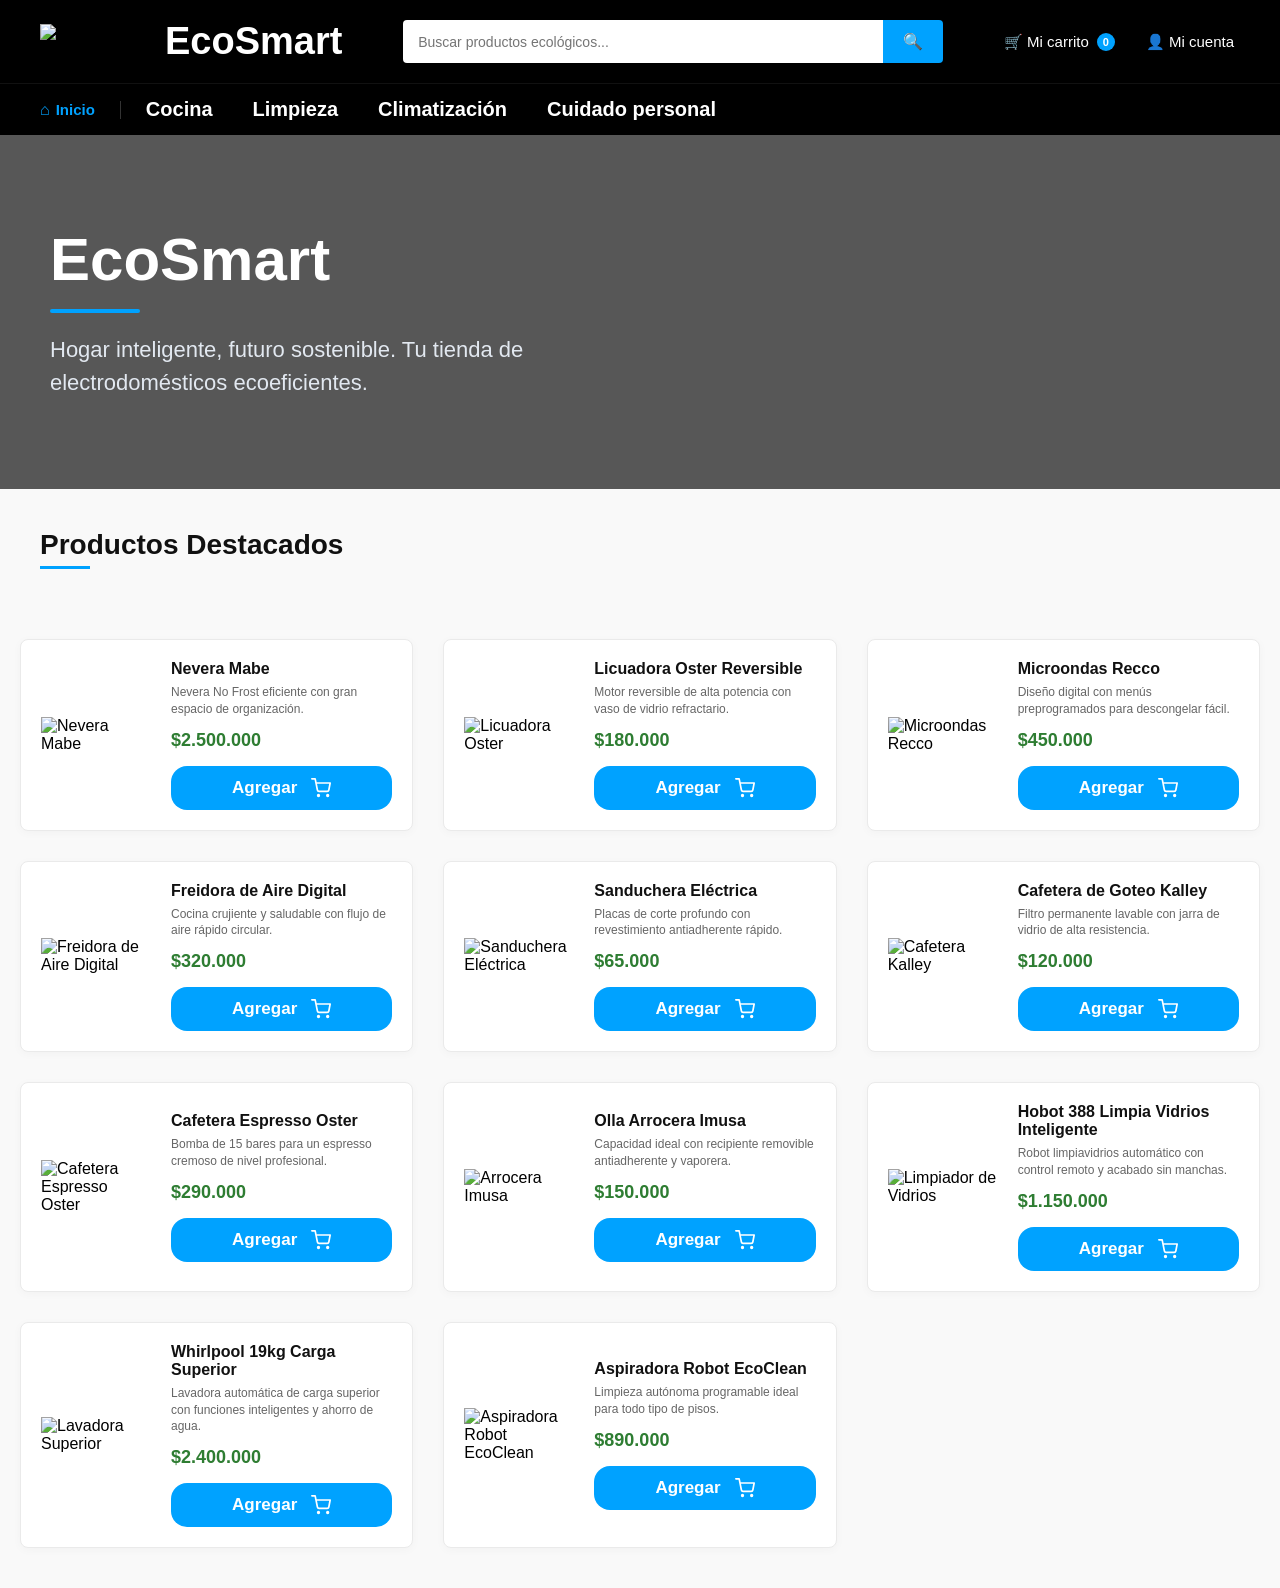
==== index.html @ 5cc1fd4c "Add files via upload" ====
<!DOCTYPE html>
<html lang="es">

<head>
    <meta charset="UTF-8">
    <meta name="viewport" content="width=device-width, initial-scale=1.0">
    <title>EcoSmart - Inicio</title>
    <link rel="stylesheet" href="../css/style.css">
</head>

<body style="background-color: #f9f9f9; margin: 0; font-family: sans-serif;">

<header style="background-color: #000000; padding: 20px 40px; display: flex; justify-content: space-between; align-items: center;">
    <div class="logo" style="display: flex; align-items: center; gap: 15px;">
        <img src="../img/logo.png" alt="Logo EcoSmart" style="width: 110px; height: auto;">
        <div class="texto-logo">
            <h1 style="font-size: 38px; color: #ffffff; margin: 0; font-weight: bold;">EcoSmart</h1>
        </div>
    </div>

    <div class="buscador" style="position: relative; display: flex; width: 45%;">
        <input type="text" id="input-busqueda-principal" placeholder="Buscar productos ecológicos..." style="width: 100%; padding: 12px 15px; border: none; background-color: #ffffff; color: #333; border-radius: 4px 0 0 4px; outline: none; font-size: 14px;">
        <button type="button" style="padding: 12px 20px; background-color: #00a2ff; border: none; color: white; cursor: pointer; border-radius: 0 4px 4px 0; font-size: 16px;">🔍</button>
    </div>

    <div class="acciones-header" style="display: flex; align-items: center; gap: 25px;">
        <a href="carrito.html" style="color: #ffffff; text-decoration: none; font-size: 15px; font-weight: 500; display: flex; align-items: center; gap: 8px; position: relative;">
            🛒 Mi carrito
            <span id="contador-carrito-circulo" style="background-color: #00a2ff; color: white; font-size: 11px; font-weight: bold; width: 18px; height: 18px; border-radius: 50%; display: flex; align-items: center; justify-content: center;">0</span>
        </a>
        
        <div class="menu-cuenta" style="position: relative; display: inline-block;">
            <button type="button" class="btn-cuenta" style="background: none; border: none; color: white; font-size: 15px; font-weight: 500; cursor: pointer; display: flex; align-items: center; gap: 5px;">👤 Mi cuenta</button>
            <div class="dropdown-cuenta" id="mi-cuenta-dropdown">
                <a href="login.html" class="enlace-login">Iniciar sesión</a>
                <a href="registro.html" class="enlace-registro">Crear cuenta</a>
                <a href="perfil.html" class="enlace-perfil" style="display: none;">Ver perfil</a>
                <a href="#" class="enlace-logout" style="display: none;">Cerrar sesión</a>
            </div>
        </div>
    </div>
</header>

<nav class="menu" style="background-color: #000000; padding: 14px 40px; display: flex; align-items: center; border-top: 1px solid #111111;">
    <div class="nav-izquierda" style="display: flex; align-items: center; border-right: 1px solid #333333; padding-right: 25px;">
        <a href="index.html" style="color: #00a2ff; text-decoration: none; font-size: 15px; font-weight: bold; display: flex; align-items: center; gap: 6px;">
            <span style="font-size: 16px;">⌂</span> Inicio
        </a>
    </div>
    <div class="nav-centro" style="display: flex; align-items: center; gap: 40px; padding-left: 25px;">
        <a href="cocina.html" class="enlace-menu" style="color: #ffffff; text-decoration: none; font-size: 20px; font-weight: bold;">Cocina</a>
        <a href="limpieza.html" class="enlace-menu" style="color: #ffffff; text-decoration: none; font-size: 20px; font-weight: bold;">Limpieza</a>
        <a href="climatizacion.html" class="enlace-menu" style="color: #ffffff; text-decoration: none; font-size: 20px; font-weight: bold;">Climatización</a>
        <a href="cuidado_personal.html" class="enlace-menu" style="color: #ffffff; text-decoration: none; font-size: 20px; font-weight: bold;">Cuidado personal</a>
    </div>
</nav>

<div id="modal-logout" class="fondo-modal-logout">
    <div class="contenido-modal-logout">
        <div id="pantalla-pregunta">
            <div style="font-size: 40px; margin-bottom: 15px;">👋</div>
            <h3 style="margin: 0 0 10px 0; font-size: 20px; color: #111;">¿Seguro que quieres cerrar sesión?</h3>
            <p style="margin: 0 0 25px 0; color: #666; font-size: 14px;">Tendrás que volver a ingresar tus datos la próxima vez.</p>
            <div style="display: flex; justify-content: center; gap: 15px;">
                <button type="button" id="btn-confirmar-logout-si" class="btn-modal-si">Sí, salir</button>
                <button type="button" id="btn-confirmar-logout-no" class="btn-modal-no">Cancelar</button>
            </div>
        </div>
        <div id="pantalla-procesando" style="display: none;">
            <div class="spinner-carga"></div>
            <h3 style="margin: 15px 0 0 0; font-size: 18px; color: #111;">Cerrando sesión...</h3>
            <p style="margin: 5px 0 0 0; color: #888; font-size: 13px;">Guardando tus preferencias</p>
        </div>
    </div>
</div>

<style>
    .enlace-menu:hover { color: #00a2ff !important; }
    
    /* Estilos del menú desplegable */
    .dropdown-cuenta {
        display: none;
        position: absolute;
        right: 0;
        top: 100%;
        background-color: #ffffff;
        min-width: 160px;
        box-shadow: 0px 8px 16px 0px rgba(0,0,0,0.2);
        border-radius: 4px;
        padding: 10px 0;
        z-index: 1000;
        margin-top: 10px;
    }

    .dropdown-cuenta a {
        color: #333333;
        padding: 10px 16px;
        text-decoration: none;
        display: block;
        font-size: 14px;
        text-align: left;
    }

    .dropdown-cuenta a:hover {
        background-color: #f1f1f1;
        color: #00a2ff;
    }

    .dropdown-cuenta.mostrar {
        display: block !important;
    }

    /* MODAL LOGOUT */
    .fondo-modal-logout {
        display: none;
        position: fixed;
        top: 0;
        left: 0;
        width: 100%;
        height: 100%;
        background-color: rgba(0, 0, 0, 0.5);
        z-index: 99999;
        justify-content: center;
        align-items: center;
        backdrop-filter: blur(3px);
    }

    .contenido-modal-logout {
        background-color: #ffffff;
        padding: 30px;
        border-radius: 12px;
        width: 90%;
        max-width: 365px;
        text-align: center;
        box-shadow: 0 10px 30px rgba(0,0,0,0.25);
        animation: entradaSuaveModal 0.3s ease-out;
    }

    @keyframes entradaSuaveModal {
        from { transform: scale(0.85); opacity: 0; }
        to { transform: scale(1); opacity: 1; }
    }

    .btn-modal-si {
        background-color: #ff4d4d;
        color: white;
        border: none;
        padding: 10px 20px;
        font-weight: bold;
        border-radius: 6px;
        cursor: pointer;
        font-size: 14px;
        transition: background 0.2s;
    }
    .btn-modal-si:hover { background-color: #e03333; }

    .btn-modal-no {
        background-color: #eeeeee;
        color: #333333;
        border: none;
        padding: 10px 20px;
        font-weight: bold;
        border-radius: 6px;
        cursor: pointer;
        font-size: 14px;
        transition: background 0.2s;
    }
    .btn-modal-no:hover { background-color: #dddddd; }

    .spinner-carga {
        border: 4px solid #f3f3f3;
        border-top: 4px solid #ff4d4d;
        border-radius: 50%;
        width: 35px;
        height: 35px;
        animation: girarSpinner 0.8s linear infinite;
        margin: 0 auto;
    }
    @keyframes girarSpinner {
        0% { transform: rotate(0deg); }
        100% { transform: rotate(360deg); }
    }
    
    .contenedor-productos-horizontal {
        display: grid;
        grid-template-columns: repeat(auto-fill, minmax(360px, 1fr));
        gap: 30px;
        padding: 40px 20px;
        justify-content: center;
    }
    
    .card-horizontal {
        display: flex;
        flex-direction: row; 
        background-color: #ffffff;
        border-radius: 8px;
        padding: 20px;
        align-items: center;
        box-sizing: border-box;
        border: 1px solid #eaeaea;
        box-shadow: 0 2px 10px rgba(0, 0, 0, 0.03);
        transition: opacity 0.2s ease, transform 0.2s ease;
    }
    
    .card-img-container {
        width: 110px;
        min-width: 110px;
        display: flex;
        justify-content: center;
        align-items: center;
    }
    
    .card-horizontal img {
        max-width: 100%;
        max-height: 130px;
        object-fit: contain;
    }
    
    .card-info {
        padding-left: 20px;
        text-align: left;
        display: flex;
        flex-direction: column;
        flex-grow: 1;
    }
    
    .card-info h3 {
        font-size: 16px;
        color: #111111;
        margin: 0 0 6px 0;
        font-weight: bold;
    }
    
    .card-info .descripcion {
        font-size: 12px;
        color: #666666;
        margin: 0 0 12px 0;
        line-height: 1.4;
    }
    
    .card-info .precio {
        font-size: 18px;
        color: #2e7d32; 
        font-weight: bold;
        margin: 0 0 15px 0;
    }

    .botones-card-horizontal {
        display: flex;
        flex-direction: column; 
        gap: 8px;
        width: 100%;
    }
    
    /* RECREACIÓN ESTILO ÉXITO PERO CON COLOR AZUL ECOSMART */
    .btn-agregar {
        background-color: #00a2ff; 
        color: #ffffff;
        border: none;
        padding: 12px 24px;
        border-radius: 16px; 
        cursor: pointer;
        font-family: 'Segoe UI', Tahoma, Geneva, Verdana, sans-serif;
        font-weight: bold;
        font-size: 17px;
        width: 100%;
        display: flex;
        align-items: center;
        justify-content: center;
        gap: 14px;
        transition: background-color 0.2s ease, transform 0.1s ease;
    }

    .btn-agregar:hover { 
        background-color: #008be0; 
    }
    
    .btn-agregar:active {
        transform: scale(0.98);
    }

    /* Notificación flotante de carrito */
    .notificacion-toast {
        position: fixed;
        bottom: 30px;
        right: 30px;
        background-color: #ffffff;
        color: #333333;
        padding: 15px 25px;
        border-radius: 8px;
        box-shadow: 0 5px 15px rgba(0, 0, 0, 0.15);
        border-left: 5px solid #00a2ff;
        display: flex;
        align-items: center;
        gap: 12px;
        z-index: 9999;
        font-weight: bold;
        font-size: 14px;
        transform: translateY(20px);
        opacity: 0;
        transition: transform 0.3s ease, opacity 0.3s ease;
        pointer-events: none;
    }

    .notificacion-toast.visible {
        transform: translateY(0);
        opacity: 1;
    }

    .icono-chulito {
        width: 20px;
        height: 20px;
        background-color: #00a2ff;
        color: white;
        border-radius: 50%;
        display: flex;
        align-items: center;
        justify-content: center;
        font-size: 11px;
    }
</style>

<section id="hero-banner" style="
background: linear-gradient(rgba(0,0,0,0.65), rgba(0,0,0,0.65)), url('../img/hero-fondo.png') center/cover no-repeat;
padding: 90px 50px;
position: relative;
overflow: hidden;
">
    <div style="max-width: 600px; color: white;">
        <h2 style="font-size: 60px; margin: 0 0 15px 0; font-weight: bold;">EcoSmart</h2>
        <div style="width: 90px; height: 4px; background-color: #00a2ff; margin-bottom: 20px; border-radius: 5px;"></div>
        <p style="font-size: 22px; line-height: 1.5; color: #e2e8f0; margin: 0;">
            Hogar inteligente, futuro sostenible. Tu tienda de electrodomésticos ecoeficientes.
        </p>
    </div>
</section>

<main>
    <div style="padding: 0 40px; margin-top: 40px;">
        <h2 id="titulo-seccion" style="font-size: 28px; color: #111111; font-weight: bold; margin-bottom: 5px;">Productos Destacados</h2>
        <div style="width: 50px; height: 3px; background-color: #00a2ff; margin-bottom: 30px;"></div>
    </div>

    <div id="no-resultados-msg" style="display: none; text-align: center; padding: 40px 0;">
        <p style="font-size: 18px; color: #666;">No se encontraron productos que coincidan con tu búsqueda.</p>
    </div>

    <div class="contenedor-productos-horizontal">
        
        <div class="card-horizontal">
            <div class="card-img-container"><img src="../img/nevera.jpg" alt="Nevera Mabe"></div>
            <div class="card-info">
                <h3>Nevera Mabe</h3>
                <p class="descripcion">Nevera No Frost eficiente con gran espacio de organización.</p>
                <p class="precio">$2.500.000</p>
                <div class="botones-card-horizontal">
                    <button type="button" class="btn-agregar">
                        <span>Agregar</span>
                        <svg width="20" height="20" viewBox="0 0 24 24" fill="none" stroke="currentColor" stroke-width="2" stroke-linecap="round" stroke-linejoin="round"><circle cx="9" cy="21" r="1"></circle><circle cx="20" cy="21" r="1"></circle><path d="M1 1h4l2.68 13.39a2 2 0 0 0 2 1.61h9.72a2 2 0 0 0 2-1.61L23 6H6"></path></svg>
                    </button>
                </div>
            </div>
        </div>

        <div class="card-horizontal">
            <div class="card-img-container"><img src="../img/licuadora.jpg" alt="Licuadora Oster"></div>
            <div class="card-info">
                <h3>Licuadora Oster Reversible</h3>
                <p class="descripcion">Motor reversible de alta potencia con vaso de vidrio refractario.</p>
                <p class="precio">$180.000</p>
                <div class="botones-card-horizontal">
                    <button type="button" class="btn-agregar">
                        <span>Agregar</span>
                        <svg width="20" height="20" viewBox="0 0 24 24" fill="none" stroke="currentColor" stroke-width="2" stroke-linecap="round" stroke-linejoin="round"><circle cx="9" cy="21" r="1"></circle><circle cx="20" cy="21" r="1"></circle><path d="M1 1h4l2.68 13.39a2 2 0 0 0 2 1.61h9.72a2 2 0 0 0 2-1.61L23 6H6"></path></svg>
                    </button>
                </div>
            </div>
        </div>

        <div class="card-horizontal">
            <div class="card-img-container"><img src="../img/microondas.jpg" alt="Microondas Recco"></div>
            <div class="card-info">
                <h3>Microondas Recco</h3>
                <p class="descripcion">Diseño digital con menús preprogramados para descongelar fácil.</p>
                <p class="precio">$450.000</p>
                <div class="botones-card-horizontal">
                    <button type="button" class="btn-agregar">
                        <span>Agregar</span>
                        <svg width="20" height="20" viewBox="0 0 24 24" fill="none" stroke="currentColor" stroke-width="2" stroke-linecap="round" stroke-linejoin="round"><circle cx="9" cy="21" r="1"></circle><circle cx="20" cy="21" r="1"></circle><path d="M1 1h4l2.68 13.39a2 2 0 0 0 2 1.61h9.72a2 2 0 0 0 2-1.61L23 6H6"></path></svg>
                    </button>
                </div>
            </div>
        </div>

        <div class="card-horizontal">
            <div class="card-img-container"><img src="../img/freidora.jpg" alt="Freidora de Aire Digital"></div>
            <div class="card-info">
                <h3>Freidora de Aire Digital</h3>
                <p class="descripcion">Cocina crujiente y saludable con flujo de aire rápido circular.</p>
                <p class="precio">$320.000</p>
                <div class="botones-card-horizontal">
                    <button type="button" class="btn-agregar">
                        <span>Agregar</span>
                        <svg width="20" height="20" viewBox="0 0 24 24" fill="none" stroke="currentColor" stroke-width="2" stroke-linecap="round" stroke-linejoin="round"><circle cx="9" cy="21" r="1"></circle><circle cx="20" cy="21" r="1"></circle><path d="M1 1h4l2.68 13.39a2 2 0 0 0 2 1.61h9.72a2 2 0 0 0 2-1.61L23 6H6"></path></svg>
                    </button>
                </div>
            </div>
        </div>

        <div class="card-horizontal">
            <div class="card-img-container"><img src="../img/sanduchera.jpg" alt="Sanduchera Eléctrica"></div>
            <div class="card-info">
                <h3>Sanduchera Eléctrica</h3>
                <p class="descripcion">Placas de corte profundo con revestimiento antiadherente rápido.</p>
                <p class="precio">$65.000</p>
                <div class="botones-card-horizontal">
                    <button type="button" class="btn-agregar">
                        <span>Agregar</span>
                        <svg width="20" height="20" viewBox="0 0 24 24" fill="none" stroke="currentColor" stroke-width="2" stroke-linecap="round" stroke-linejoin="round"><circle cx="9" cy="21" r="1"></circle><circle cx="20" cy="21" r="1"></circle><path d="M1 1h4l2.68 13.39a2 2 0 0 0 2 1.61h9.72a2 2 0 0 0 2-1.61L23 6H6"></path></svg>
                    </button>
                </div>
            </div>
        </div>

        <div class="card-horizontal">
            <div class="card-img-container"><img src="../img/cafetera.jpg" alt="Cafetera Kalley"></div>
            <div class="card-info">
                <h3>Cafetera de Goteo Kalley</h3>
                <p class="descripcion">Filtro permanente lavable con jarra de vidrio de alta resistencia.</p>
                <p class="precio">$120.000</p>
                <div class="botones-card-horizontal">
                    <button type="button" class="btn-agregar">
                        <span>Agregar</span>
                        <svg width="20" height="20" viewBox="0 0 24 24" fill="none" stroke="currentColor" stroke-width="2" stroke-linecap="round" stroke-linejoin="round"><circle cx="9" cy="21" r="1"></circle><circle cx="20" cy="21" r="1"></circle><path d="M1 1h4l2.68 13.39a2 2 0 0 0 2 1.61h9.72a2 2 0 0 0 2-1.61L23 6H6"></path></svg>
                    </button>
                </div>
            </div>
        </div>

        <div class="card-horizontal">
            <div class="card-img-container"><img src="../img/espresso.jpg" alt="Cafetera Espresso Oster"></div>
            <div class="card-info">
                <h3>Cafetera Espresso Oster</h3>
                <p class="descripcion">Bomba de 15 bares para un espresso cremoso de nivel profesional.</p>
                <p class="precio">$290.000</p>
                <div class="botones-card-horizontal">
                    <button type="button" class="btn-agregar">
                        <span>Agregar</span>
                        <svg width="20" height="20" viewBox="0 0 24 24" fill="none" stroke="currentColor" stroke-width="2" stroke-linecap="round" stroke-linejoin="round"><circle cx="9" cy="21" r="1"></circle><circle cx="20" cy="21" r="1"></circle><path d="M1 1h4l2.68 13.39a2 2 0 0 0 2 1.61h9.72a2 2 0 0 0 2-1.61L23 6H6"></path></svg>
                    </button>
                </div>
            </div>
        </div>

        <div class="card-horizontal">
            <div class="card-img-container"><img src="../img/arrocera.jpg" alt="Arrocera Imusa"></div>
            <div class="card-info">
                <h3>Olla Arrocera Imusa</h3>
                <p class="descripcion">Capacidad ideal con recipiente removible antiadherente y vaporera.</p>
                <p class="precio">$150.000</p>
                <div class="botones-card-horizontal">
                    <button type="button" class="btn-agregar">
                        <span>Agregar</span>
                        <svg width="20" height="20" viewBox="0 0 24 24" fill="none" stroke="currentColor" stroke-width="2" stroke-linecap="round" stroke-linejoin="round"><circle cx="9" cy="21" r="1"></circle><circle cx="20" cy="21" r="1"></circle><path d="M1 1h4l2.68 13.39a2 2 0 0 0 2 1.61h9.72a2 2 0 0 0 2-1.61L23 6H6"></path></svg>
                    </button>
                </div>
            </div>
        </div>

        <div class="card-horizontal">
            <div class="card-img-container"><img src="../img/limpia_vidrios.jpg" alt="Limpiador de Vidrios"></div>
            <div class="card-info">
                <h3>Hobot 388 Limpia Vidrios Inteligente</h3>
                <p class="descripcion">Robot limpiavidrios automático con control remoto y acabado sin manchas.</p>
                <p class="precio">$1.150.000</p>
                <div class="botones-card-horizontal">
                    <button type="button" class="btn-agregar">
                        <span>Agregar</span>
                        <svg width="20" height="20" viewBox="0 0 24 24" fill="none" stroke="currentColor" stroke-width="2" stroke-linecap="round" stroke-linejoin="round"><circle cx="9" cy="21" r="1"></circle><circle cx="20" cy="21" r="1"></circle><path d="M1 1h4l2.68 13.39a2 2 0 0 0 2 1.61h9.72a2 2 0 0 0 2-1.61L23 6H6"></path></svg>
                    </button>
                </div>
            </div>
        </div>

        <div class="card-horizontal">
            <div class="card-img-container"><img src="../img/lavadora_superior.jpg" alt="Lavadora Superior"></div>
            <div class="card-info">
                <h3>Whirlpool 19kg Carga Superior</h3>
                <p class="descripcion">Lavadora automática de carga superior con funciones inteligentes y ahorro de agua.</p>
                <p class="precio">$2.400.000</p>
                <div class="botones-card-horizontal">
                    <button type="button" class="btn-agregar">
                        <span>Agregar</span>
                        <svg width="20" height="20" viewBox="0 0 24 24" fill="none" stroke="currentColor" stroke-width="2" stroke-linecap="round" stroke-linejoin="round"><circle cx="9" cy="21" r="1"></circle><circle cx="20" cy="21" r="1"></circle><path d="M1 1h4l2.68 13.39a2 2 0 0 0 2 1.61h9.72a2 2 0 0 0 2-1.61L23 6H6"></path></svg>
                    </button>
                </div>
            </div>
        </div>
        
        <div class="card-horizontal">
            <div class="card-img-container"><img src="../img/robot_aspiradora.jpg" alt="Aspiradora Robot EcoClean"></div>
            <div class="card-info">
                <h3>Aspiradora Robot EcoClean</h3>
                <p class="descripcion">Limpieza autónoma programable ideal para todo tipo de pisos.</p>
                <p class="precio">$890.000</p>
                <div class="botones-card-horizontal">
                    <button type="button" class="btn-agregar">
                        <span>Agregar</span>
                        <svg width="20" height="20" viewBox="0 0 24 24" fill="none" stroke="currentColor" stroke-width="2" stroke-linecap="round" stroke-linejoin="round"><circle cx="9" cy="21" r="1"></circle><circle cx="20" cy="21" r="1"></circle><path d="M1 1h4l2.68 13.39a2 2 0 0 0 2 1.61h9.72a2 2 0 0 0 2-1.61L23 6H6"></path></svg>
                    </button>
                </div>
            </div>
        </div>

    </div>
</main>

<script>
    document.addEventListener('DOMContentLoaded', () => {
        const sesionActiva = JSON.parse(localStorage.getItem("sesion_activa_ecosmart"));
        const CLAVE_CARRITO = sesionActiva && sesionActiva.nombre 
            ? `ecosmart_carrito_${sesionActiva.nombre}` 
            : 'ecosmart_carrito_invitado';

        let carrito = JSON.parse(localStorage.getItem(CLAVE_CARRITO)) || [];
        const circuloContador = document.getElementById('contador-carrito-circulo');
        
        function actualizarCirculoHeader() {
            if (circuloContador) {
                const totalArticulos = carrito.reduce((acumulado, item) => acumulado + item.cantidad, 0);
                circuloContador.innerText = totalArticulos;
            }
        }
        
        actualizarCirculoHeader();

        const btnCuenta = document.querySelector(".btn-cuenta");
        const dropdownMenu = document.getElementById('mi-cuenta-dropdown');
        
        const laceLogin = document.querySelector(".enlace-login");
        const laceRegistro = document.querySelector(".enlace-registro");
        const lacePerfil = document.querySelector(".enlace-perfil");
        const laceLogout = document.querySelector(".enlace-logout");

        const modalLogout = document.getElementById("modal-logout");
        const btnLogoutSi = document.getElementById("btn-confirmar-logout-si");
        const btnLogoutNo = document.getElementById("btn-confirmar-logout-no");
        const pantallaPregunta = document.getElementById("pantalla-pregunta");
        const pantallaProcesando = document.getElementById("pantalla-procesando");

        if (sesionActiva && sesionActiva.nombre) {
            if (btnCuenta) btnCuenta.innerHTML = `👤 ${sesionActiva.nombre}`;
            if (laceLogin) laceLogin.style.display = "none";
            if (laceRegistro) laceRegistro.style.display = "none";
            if (lacePerfil) lacePerfil.style.display = "block";
            if (laceLogout) laceLogout.style.display = "block";
        } else {
            if (laceLogin) laceLogin.style.display = "block";
            if (laceRegistro) laceRegistro.style.display = "block";
            if (lacePerfil) lacePerfil.style.display = "none";
            if (laceLogout) laceLogout.style.display = "none";
        }

        if (btnCuenta && dropdownMenu) {
            btnCuenta.addEventListener("click", (e) => {
                e.stopPropagation();
                dropdownMenu.classList.toggle("mostrar");
            });

            document.addEventListener("click", () => {
                dropdownMenu.classList.remove("mostrar");
            });
        }

        if (laceLogout) {
            laceLogout.addEventListener("click", (e) => {
                e.preventDefault();
                dropdownMenu.classList.remove("mostrar");
                pantallaPregunta.style.display = "block";
                pantallaProcesando.style.display = "none";
                modalLogout.style.display = "flex"; 
            });
        }

        if (btnLogoutNo) {
            btnLogoutNo.addEventListener("click", () => {
                modalLogout.style.display = "none";
            });
        }

        if (btnLogoutSi) {
            btnLogoutSi.addEventListener("click", () => {
                pantallaPregunta.style.display = "none";
                pantallaProcesando.style.display = "block";
                localStorage.removeItem("sesion_activa_ecosmart");
                localStorage.removeItem('ecosmart_carrito_invitado');
                setTimeout(() => {
                    window.location.href = "index.html";
                }, 1500);
            });
        }

        const inputBusqueda = document.getElementById('input-busqueda-principal');
        const tarjetasProductos = document.querySelectorAll('.card-horizontal');
        const msgNoResultados = document.getElementById('no-resultados-msg');
        const heroBanner = document.getElementById('hero-banner');
        const tituloSeccion = document.getElementById('titulo-seccion');

        if (inputBusqueda) {
            inputBusqueda.addEventListener('input', (e) => {
                const textoUsuario = e.target.value.toLowerCase().trim();
                let productosVisibles = 0;

                tarjetasProductos.forEach(tarjeta => {
                    const nombreProducto = tarjeta.querySelector('.card-info h3').innerText.toLowerCase();
                    const descripcionProducto = tarjeta.querySelector('.card-info .descripcion').innerText.toLowerCase();

                    if (nombreProducto.includes(textoUsuario) || descripcionProducto.includes(textoUsuario)) {
                        tarjeta.style.display = 'flex';
                        productosVisibles++;
                    } else {
                        tarjeta.style.display = 'none';
                    }
                });

                if (textoUsuario.length > 0) {
                    if (heroBanner) heroBanner.style.display = 'none';
                    if (tituloSeccion) tituloSeccion.innerText = `Resultados de: "${e.target.value}"`;
                    if (msgNoResultados) msgNoResultados.style.display = productosVisibles === 0 ? 'block' : 'none';
                } else {
                    if (heroBanner) heroBanner.style.display = 'block';
                    if (tituloSeccion) tituloSeccion.innerText = "Productos Destacados";
                    if (msgNoResultados) msgNoResultados.style.display = 'none';
                }
            });
        }

        function mostrarNotificacion(nombreProducto) {
            let toast = document.getElementById('toast-notificacion');
            if (!toast) {
                toast = document.createElement('div');
                toast.id = 'toast-notificacion';
                toast.className = 'notificacion-toast';
                document.body.appendChild(toast);
            }

            toast.innerHTML = `
                <div class="icono-chulito">✓</div>
                <span>"${nombreProducto}" agregado al carrito</span>
            `;

            setTimeout(() => {
                toast.classList.add('visible');
            }, 100);

            setTimeout(() => {
                toast.classList.remove('visible');
            }, 2500);
        }

        function obtenerDatosProducto(tarjeta) {
            const nombre = tarjeta.querySelector('.card-info h3').innerText;
            const precioTexto = tarjeta.querySelector('.card-info .precio').innerText;
            const precio = parseFloat(precioTexto.replace(/[^0-9]/g, ''));
            const imagen = tarjeta.querySelector('.card-img-container img').getAttribute('src');
            return { nombre, precio, imagen };
        }

        function agregarAlCarrito(producto) {
            carrito = JSON.parse(localStorage.getItem(CLAVE_CARRITO)) || [];
            const existente = carrito.find(item => item.nombre === producto.nombre);
            
            if (existente) {
                existente.cantidad += 1;
            } else {
                carrito.push({ 
                    nombre: producto.nombre, 
                    precio: producto.precio, 
                    imagen: producto.imagen, 
                    cantidad: 1 
                });
            }
            
            localStorage.setItem(CLAVE_CARRITO, JSON.stringify(carrito));
            actualizarCirculoHeader();
        }

        document.body.addEventListener('click', (e) => {
            const boton = e.target.closest('.btn-agregar');
            if (boton) {
                const tarjeta = boton.closest('.card-horizontal');
                const producto = obtenerDatosProducto(tarjeta);
                agregarAlCarrito(producto);
                mostrarNotificacion(producto.nombre);
            }
        });
    });
</script>
</body>
</html>
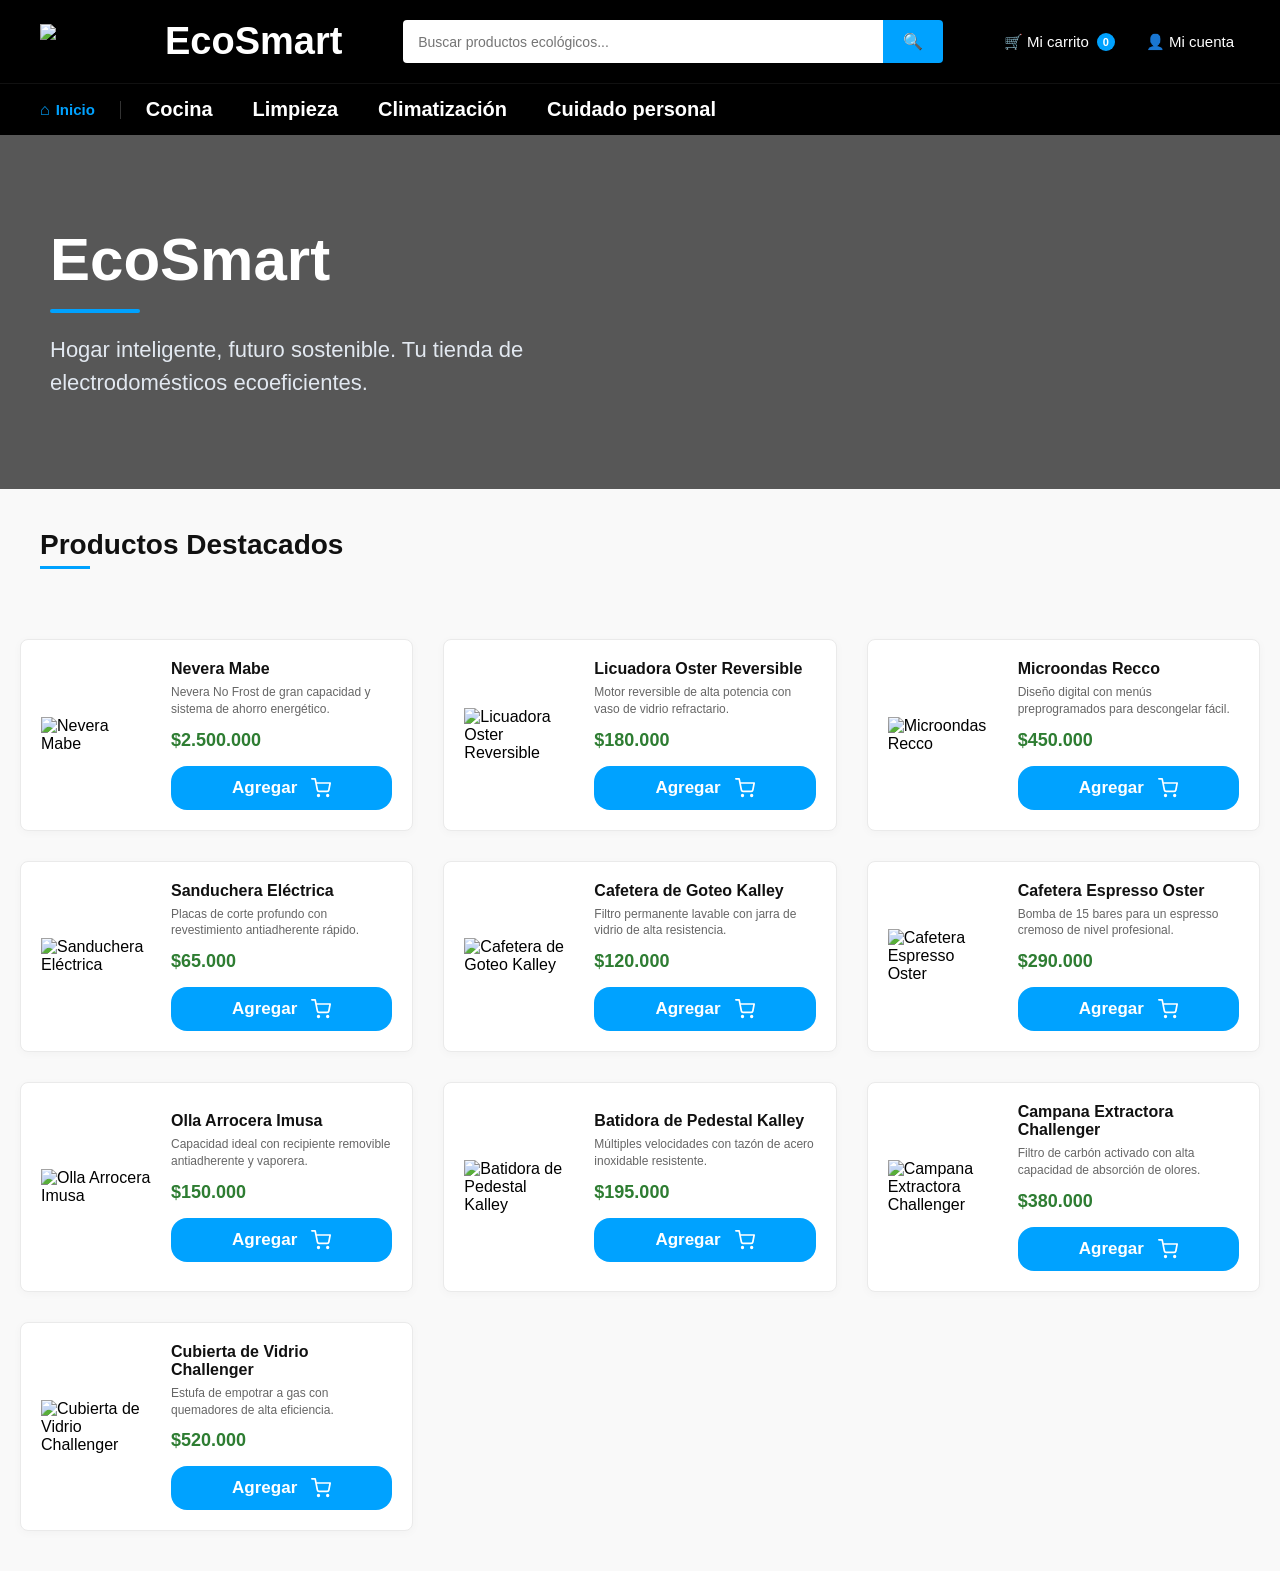
==== commit 7f8f759c: "Update index.html" ====
--- a/index.html
+++ b/index.html
@@ -20,7 +20,7 @@
 
     <div class="buscador" style="position: relative; display: flex; width: 45%;">
         <input type="text" id="input-busqueda-principal" placeholder="Buscar productos ecológicos..." style="width: 100%; padding: 12px 15px; border: none; background-color: #ffffff; color: #333; border-radius: 4px 0 0 4px; outline: none; font-size: 14px;">
-        <button type="button" style="padding: 12px 20px; background-color: #00a2ff; border: none; color: white; cursor: pointer; border-radius: 0 4px 4px 0; font-size: 16px;">🔍</button>
+        <button type="button" id="btn-busqueda-principal" style="padding: 12px 20px; background-color: #00a2ff; border: none; color: white; cursor: pointer; border-radius: 0 4px 4px 0; font-size: 16px;">🔍</button>
     </div>
 
     <div class="acciones-header" style="display: flex; align-items: center; gap: 25px;">
@@ -74,10 +74,14 @@
     </div>
 </div>
 
+<div id="notificacion-toast" class="notificacion-toast">
+    <div class="icono-chulito">✓</div>
+    <span id="texto-toast">Producto añadido al carrito</span>
+</div>
+
 <style>
     .enlace-menu:hover { color: #00a2ff !important; }
     
-    /* Estilos del menú desplegable */
     .dropdown-cuenta {
         display: none;
         position: absolute;
@@ -110,7 +114,6 @@
         display: block !important;
     }
 
-    /* MODAL LOGOUT */
     .fondo-modal-logout {
         display: none;
         position: fixed;
@@ -252,7 +255,6 @@
         width: 100%;
     }
     
-    /* RECREACIÓN ESTILO ÉXITO PERO CON COLOR AZUL ECOSMART */
     .btn-agregar {
         background-color: #00a2ff; 
         color: #ffffff;
@@ -279,7 +281,6 @@
         transform: scale(0.98);
     }
 
-    /* Notificación flotante de carrito */
     .notificacion-toast {
         position: fixed;
         bottom: 30px;
@@ -337,7 +338,7 @@
 
 <main>
     <div style="padding: 0 40px; margin-top: 40px;">
-        <h2 id="titulo-seccion" style="font-size: 28px; color: #111111; font-weight: bold; margin-bottom: 5px;">Productos Destacados</h2>
+        <h2 id="titulo-seccion" style="font-size: 28px; color: #111111; font-weight: bold; margin-bottom: 5px;">Catálogo Completo</h2>
         <div style="width: 50px; height: 3px; background-color: #00a2ff; margin-bottom: 30px;"></div>
     </div>
 
@@ -345,178 +346,106 @@
         <p style="font-size: 18px; color: #666;">No se encontraron productos que coincidan con tu búsqueda.</p>
     </div>
 
-    <div class="contenedor-productos-horizontal">
-        
-        <div class="card-horizontal">
-            <div class="card-img-container"><img src="../img/nevera.jpg" alt="Nevera Mabe"></div>
-            <div class="card-info">
-                <h3>Nevera Mabe</h3>
-                <p class="descripcion">Nevera No Frost eficiente con gran espacio de organización.</p>
-                <p class="precio">$2.500.000</p>
-                <div class="botones-card-horizontal">
-                    <button type="button" class="btn-agregar">
-                        <span>Agregar</span>
-                        <svg width="20" height="20" viewBox="0 0 24 24" fill="none" stroke="currentColor" stroke-width="2" stroke-linecap="round" stroke-linejoin="round"><circle cx="9" cy="21" r="1"></circle><circle cx="20" cy="21" r="1"></circle><path d="M1 1h4l2.68 13.39a2 2 0 0 0 2 1.61h9.72a2 2 0 0 0 2-1.61L23 6H6"></path></svg>
-                    </button>
-                </div>
-            </div>
-        </div>
-
-        <div class="card-horizontal">
-            <div class="card-img-container"><img src="../img/licuadora.jpg" alt="Licuadora Oster"></div>
-            <div class="card-info">
-                <h3>Licuadora Oster Reversible</h3>
-                <p class="descripcion">Motor reversible de alta potencia con vaso de vidrio refractario.</p>
-                <p class="precio">$180.000</p>
-                <div class="botones-card-horizontal">
-                    <button type="button" class="btn-agregar">
-                        <span>Agregar</span>
-                        <svg width="20" height="20" viewBox="0 0 24 24" fill="none" stroke="currentColor" stroke-width="2" stroke-linecap="round" stroke-linejoin="round"><circle cx="9" cy="21" r="1"></circle><circle cx="20" cy="21" r="1"></circle><path d="M1 1h4l2.68 13.39a2 2 0 0 0 2 1.61h9.72a2 2 0 0 0 2-1.61L23 6H6"></path></svg>
-                    </button>
-                </div>
-            </div>
-        </div>
-
-        <div class="card-horizontal">
-            <div class="card-img-container"><img src="../img/microondas.jpg" alt="Microondas Recco"></div>
-            <div class="card-info">
-                <h3>Microondas Recco</h3>
-                <p class="descripcion">Diseño digital con menús preprogramados para descongelar fácil.</p>
-                <p class="precio">$450.000</p>
-                <div class="botones-card-horizontal">
-                    <button type="button" class="btn-agregar">
-                        <span>Agregar</span>
-                        <svg width="20" height="20" viewBox="0 0 24 24" fill="none" stroke="currentColor" stroke-width="2" stroke-linecap="round" stroke-linejoin="round"><circle cx="9" cy="21" r="1"></circle><circle cx="20" cy="21" r="1"></circle><path d="M1 1h4l2.68 13.39a2 2 0 0 0 2 1.61h9.72a2 2 0 0 0 2-1.61L23 6H6"></path></svg>
-                    </button>
-                </div>
-            </div>
-        </div>
-
-        <div class="card-horizontal">
-            <div class="card-img-container"><img src="../img/freidora.jpg" alt="Freidora de Aire Digital"></div>
-            <div class="card-info">
-                <h3>Freidora de Aire Digital</h3>
-                <p class="descripcion">Cocina crujiente y saludable con flujo de aire rápido circular.</p>
-                <p class="precio">$320.000</p>
-                <div class="botones-card-horizontal">
-                    <button type="button" class="btn-agregar">
-                        <span>Agregar</span>
-                        <svg width="20" height="20" viewBox="0 0 24 24" fill="none" stroke="currentColor" stroke-width="2" stroke-linecap="round" stroke-linejoin="round"><circle cx="9" cy="21" r="1"></circle><circle cx="20" cy="21" r="1"></circle><path d="M1 1h4l2.68 13.39a2 2 0 0 0 2 1.61h9.72a2 2 0 0 0 2-1.61L23 6H6"></path></svg>
-                    </button>
-                </div>
-            </div>
-        </div>
-
-        <div class="card-horizontal">
-            <div class="card-img-container"><img src="../img/sanduchera.jpg" alt="Sanduchera Eléctrica"></div>
-            <div class="card-info">
-                <h3>Sanduchera Eléctrica</h3>
-                <p class="descripcion">Placas de corte profundo con revestimiento antiadherente rápido.</p>
-                <p class="precio">$65.000</p>
-                <div class="botones-card-horizontal">
-                    <button type="button" class="btn-agregar">
-                        <span>Agregar</span>
-                        <svg width="20" height="20" viewBox="0 0 24 24" fill="none" stroke="currentColor" stroke-width="2" stroke-linecap="round" stroke-linejoin="round"><circle cx="9" cy="21" r="1"></circle><circle cx="20" cy="21" r="1"></circle><path d="M1 1h4l2.68 13.39a2 2 0 0 0 2 1.61h9.72a2 2 0 0 0 2-1.61L23 6H6"></path></svg>
-                    </button>
-                </div>
-            </div>
-        </div>
-
-        <div class="card-horizontal">
-            <div class="card-img-container"><img src="../img/cafetera.jpg" alt="Cafetera Kalley"></div>
-            <div class="card-info">
-                <h3>Cafetera de Goteo Kalley</h3>
-                <p class="descripcion">Filtro permanente lavable con jarra de vidrio de alta resistencia.</p>
-                <p class="precio">$120.000</p>
-                <div class="botones-card-horizontal">
-                    <button type="button" class="btn-agregar">
-                        <span>Agregar</span>
-                        <svg width="20" height="20" viewBox="0 0 24 24" fill="none" stroke="currentColor" stroke-width="2" stroke-linecap="round" stroke-linejoin="round"><circle cx="9" cy="21" r="1"></circle><circle cx="20" cy="21" r="1"></circle><path d="M1 1h4l2.68 13.39a2 2 0 0 0 2 1.61h9.72a2 2 0 0 0 2-1.61L23 6H6"></path></svg>
-                    </button>
-                </div>
-            </div>
-        </div>
-
-        <div class="card-horizontal">
-            <div class="card-img-container"><img src="../img/espresso.jpg" alt="Cafetera Espresso Oster"></div>
-            <div class="card-info">
-                <h3>Cafetera Espresso Oster</h3>
-                <p class="descripcion">Bomba de 15 bares para un espresso cremoso de nivel profesional.</p>
-                <p class="precio">$290.000</p>
-                <div class="botones-card-horizontal">
-                    <button type="button" class="btn-agregar">
-                        <span>Agregar</span>
-                        <svg width="20" height="20" viewBox="0 0 24 24" fill="none" stroke="currentColor" stroke-width="2" stroke-linecap="round" stroke-linejoin="round"><circle cx="9" cy="21" r="1"></circle><circle cx="20" cy="21" r="1"></circle><path d="M1 1h4l2.68 13.39a2 2 0 0 0 2 1.61h9.72a2 2 0 0 0 2-1.61L23 6H6"></path></svg>
-                    </button>
-                </div>
-            </div>
-        </div>
-
-        <div class="card-horizontal">
-            <div class="card-img-container"><img src="../img/arrocera.jpg" alt="Arrocera Imusa"></div>
-            <div class="card-info">
-                <h3>Olla Arrocera Imusa</h3>
-                <p class="descripcion">Capacidad ideal con recipiente removible antiadherente y vaporera.</p>
-                <p class="precio">$150.000</p>
-                <div class="botones-card-horizontal">
-                    <button type="button" class="btn-agregar">
-                        <span>Agregar</span>
-                        <svg width="20" height="20" viewBox="0 0 24 24" fill="none" stroke="currentColor" stroke-width="2" stroke-linecap="round" stroke-linejoin="round"><circle cx="9" cy="21" r="1"></circle><circle cx="20" cy="21" r="1"></circle><path d="M1 1h4l2.68 13.39a2 2 0 0 0 2 1.61h9.72a2 2 0 0 0 2-1.61L23 6H6"></path></svg>
-                    </button>
-                </div>
-            </div>
-        </div>
-
-        <div class="card-horizontal">
-            <div class="card-img-container"><img src="../img/limpia_vidrios.jpg" alt="Limpiador de Vidrios"></div>
-            <div class="card-info">
-                <h3>Hobot 388 Limpia Vidrios Inteligente</h3>
-                <p class="descripcion">Robot limpiavidrios automático con control remoto y acabado sin manchas.</p>
-                <p class="precio">$1.150.000</p>
-                <div class="botones-card-horizontal">
-                    <button type="button" class="btn-agregar">
-                        <span>Agregar</span>
-                        <svg width="20" height="20" viewBox="0 0 24 24" fill="none" stroke="currentColor" stroke-width="2" stroke-linecap="round" stroke-linejoin="round"><circle cx="9" cy="21" r="1"></circle><circle cx="20" cy="21" r="1"></circle><path d="M1 1h4l2.68 13.39a2 2 0 0 0 2 1.61h9.72a2 2 0 0 0 2-1.61L23 6H6"></path></svg>
-                    </button>
-                </div>
-            </div>
-        </div>
-
-        <div class="card-horizontal">
-            <div class="card-img-container"><img src="../img/lavadora_superior.jpg" alt="Lavadora Superior"></div>
-            <div class="card-info">
-                <h3>Whirlpool 19kg Carga Superior</h3>
-                <p class="descripcion">Lavadora automática de carga superior con funciones inteligentes y ahorro de agua.</p>
-                <p class="precio">$2.400.000</p>
-                <div class="botones-card-horizontal">
-                    <button type="button" class="btn-agregar">
-                        <span>Agregar</span>
-                        <svg width="20" height="20" viewBox="0 0 24 24" fill="none" stroke="currentColor" stroke-width="2" stroke-linecap="round" stroke-linejoin="round"><circle cx="9" cy="21" r="1"></circle><circle cx="20" cy="21" r="1"></circle><path d="M1 1h4l2.68 13.39a2 2 0 0 0 2 1.61h9.72a2 2 0 0 0 2-1.61L23 6H6"></path></svg>
-                    </button>
-                </div>
-            </div>
-        </div>
-        
-        <div class="card-horizontal">
-            <div class="card-img-container"><img src="../img/robot_aspiradora.jpg" alt="Aspiradora Robot EcoClean"></div>
-            <div class="card-info">
-                <h3>Aspiradora Robot EcoClean</h3>
-                <p class="descripcion">Limpieza autónoma programable ideal para todo tipo de pisos.</p>
-                <p class="precio">$890.000</p>
-                <div class="botones-card-horizontal">
-                    <button type="button" class="btn-agregar">
-                        <span>Agregar</span>
-                        <svg width="20" height="20" viewBox="0 0 24 24" fill="none" stroke="currentColor" stroke-width="2" stroke-linecap="round" stroke-linejoin="round"><circle cx="9" cy="21" r="1"></circle><circle cx="20" cy="21" r="1"></circle><path d="M1 1h4l2.68 13.39a2 2 0 0 0 2 1.61h9.72a2 2 0 0 0 2-1.61L23 6H6"></path></svg>
-                    </button>
-                </div>
-            </div>
-        </div>
-
-    </div>
+    <div id="contenedor-dinamico-productos" class="contenedor-productos-horizontal"></div>
 </main>
 
 <script>
     document.addEventListener('DOMContentLoaded', () => {
+        
+        // ====================================================================
+        // AQUÍ ESTÁN TUS 80 PRODUCTOS INTEGRADOS DIRECTAMENTE EN EL ARCHIVO
+        // ====================================================================
+        const BD_PRODUCTOS = [
+            // === COCINA ===
+            { nombre: "Nevera Mabe", descripcion: "Nevera No Frost de gran capacidad y sistema de ahorro energético.", precio: "$2.500.000", imagen: "../img/nevera.jpg" },
+            { nombre: "Licuadora Oster Reversible", descripcion: "Motor reversible de alta potencia con vaso de vidrio refractario.", precio: "$180.000", imagen: "../img/licuadora.jpg" },
+            { nombre: "Microondas Recco", descripcion: "Diseño digital con menús preprogramados para descongelar fácil.", precio: "$450.000", imagen: "../img/microondas.jpg" },
+            { nombre: "Sanduchera Eléctrica", descripcion: "Placas de corte profundo con revestimiento antiadherente rápido.", precio: "$65.000", imagen: "../img/sanduchera.jpg" },
+            { nombre: "Cafetera de Goteo Kalley", descripcion: "Filtro permanente lavable con jarra de vidrio de alta resistencia.", precio: "$120.000", imagen: "../img/cafetera.jpg" },
+            { nombre: "Cafetera Espresso Oster", descripcion: "Bomba de 15 bares para un espresso cremoso de nivel profesional.", precio: "$290.000", imagen: "../img/espresso.jpg" },
+            { nombre: "Olla Arrocera Imusa", descripcion: "Capacidad ideal con recipiente removible antiadherente y vaporera.", precio: "$150.000", imagen: "../img/arrocera.jpg" },
+            { nombre: "Batidora de Pedestal Kalley", descripcion: "Múltiples velocidades con tazón de acero inoxidable resistente.", precio: "$195.000", imagen: "../img/batidora.jpg" },
+            { nombre: "Campana Extractora Challenger", descripcion: "Filtro de carbón activado con alta capacidad de absorción de olores.", precio: "$380.000", imagen: "../img/campana.jpg" },
+            { nombre: "Cubierta de Vidrio Challenger", descripcion: "Estufa de empotrar a gas con quemadores de alta eficiencia.", precio: "$520.000", imagen: "../img/cubierta.jpg" },
+            { nombre: "Estufa de Piso Haceb", descripcion: "Estufa con horno integrado y encendido electrónico automático.", precio: "$1.100.000", imagen: "../img/estufapiso.jpg" },
+            { nombre: "Extractor de Jugos Oster", descripcion: "Filtro de acero para separar pulpa con boca de alimentación ancha.", precio: "$240.000", imagen: "../img/extractor.jpg" },
+            { nombre: "Freidora de Aire Digital", descripcion: "Cocina crujiente sin usar aceite mediante aire rápido circular.", precio: "$320.000", imagen: "../img/freidora.jpg" },
+            { nombre: "Hervidor Eléctrico Black+Decker", descripcion: "Apagado automático de seguridad con jarra inalámbrica práctica.", precio: "$115.000", imagen: "../img/hervidor.jpg" },
+            { nombre: "Horno Tostador Black+Decker", descripcion: "Horno compacto para gratinar y tostar con temporizador integrado.", precio: "$280.000", imagen: "../img/hornotostador.jpg" },
+            { nombre: "Lavavajillas Whirlpool", descripcion: "Múltiples ciclos de lavado inteligente a alta temperatura.", precio: "$1.950.000", imagen: "../img/lavavajillas.jpg" },
+            { nombre: "Olla a Presión Digital Oster", descripcion: "Múltiples funciones automáticas rápidas y seguras en un toque.", precio: "$430.000", imagen: "../img/ollapresion.jpg" },
+            { nombre: "Plancha de Asar Imusa", descripcion: "Superficie antiadherente plana ideal para carnes y asados familiares.", precio: "$165.000", imagen: "../img/Plancha de Asar.jpg" },
+            { nombre: "Procesador de Alimentos Ninja", descripcion: "Cuchillas de alta precisión para picar y hacer puré en segundos.", precio: "$340.000", imagen: "../img/procesador.jpg" },
+            { nombre: "Waflera Eléctrica Kalley", descripcion: "Placas circulares antiadherentes con luces indicadoras de estado.", precio: "$95.000", imagen: "../img/waflera.jpg" },
+
+            // === LIMPIEZA ===
+            { nombre: "Xiaomi Robot Vacuum E5", descripcion: "Tecnología avanzada para una limpieza profunda y eficiente.", precio: "$1.200.000", imagen: "../img/robot_aspiradora.jpg" },
+            { nombre: "LG WashTower WK22GS6", descripcion: "Torre de lavado inteligente con lavado y secado integrados.", precio: "$8.900.000", imagen: "../img/torre_lavado.jpg" },
+            { nombre: "Samsung Dryer DV22B6800EW", descripcion: "Secadora moderna con múltiples programas de secado rápido.", precio: "$3.200.000", imagen: "../img/secadora_ropa.jpg" },
+            { nombre: "Kemei MQX-688 Quita Pelusas", descripcion: "Quita pelusas portátil recargable ideal para mantener tu ropa.", precio: "$85.000", imagen: "../img/quita_pelusas.jpg" },
+            { nombre: "Black+Decker HGS200 Plancha", descripcion: "Plancha vertical de vapor con calentamiento rápido y eficiente.", precio: "$260.000", imagen: "../img/plancha_vertical.jpg" },
+            { nombre: "Oster GCSTBS5956 Plancha", descripcion: "Plancha a vapor con base antiadherente y control térmico.", precio: "$180.000", imagen: "../img/plancha_vapor.jpg" },
+            { nombre: "Bissell PowerFresh Slim Steam", descripcion: "Mopa de vapor diseñada para desinfectar pisos profundamente.", precio: "$620.000", imagen: "../img/mopa_vapor.jpg" },
+            { nombre: "Xiaomi Moyu Mini Washer", descripcion: "Mini lavadora compacta perfecta para prendas delicadas.", precio: "$480.000", imagen: "../img/mini_lavadora.jpg" },
+            { nombre: "Hobot 388 Limpia Vidrios", descripcion: "Robot limpiavidrios automático con potente motor de succión.", precio: "$1.150.000", imagen: "../img/limpia_vidrios.jpg" },
+            { nombre: "Haceb L800 Doble Tina", descripcion: "Lavadora de doble tina con sistema de lavado de alta potencia.", precio: "$1.350.000", imagen: "../img/lavadora_tinas.jpg" },
+            { nombre: "Whirlpool 19kg Carga Superior", descripcion: "Lavadora automática con filtros inteligentes de ahorro hídrico.", precio: "$2.400.000", imagen: "../img/lavadora_superior.jpg" },
+            { nombre: "Samsung WW90T554DAN Frontal", descripcion: "Lavadora frontal premium con tecnología EcoBubble inteligente.", precio: "$3.900.000", imagen: "../img/lavadora_frontal.jpg" },
+            { nombre: "Bissell ProHeat 2X Revolution", descripcion: "Lavadora de alfombras con eliminación de manchas críticas.", precio: "$1.950.000", imagen: "../img/lavadora_alfombras.jpg" },
+            { nombre: "Kärcher K3 Hidrolavadora", descripcion: "Hidrolavadora de alta presión ideal para exteriores y autos.", precio: "$850.000", imagen: "../img/hidrolavadora.jpg" },
+            { nombre: "Deerma CM800 Extractor Ácaros", descripcion: "Aspiradora UV especializada para colchones y sofás.", precio: "$320.000", imagen: "../img/extractor_acaros.jpg" },
+            { nombre: "Tefal Express Easy Centro", descripcion: "Centro de planchado profesional con flujo continuo de vapor.", precio: "$1.450.000", imagen: "../img/centro_planchado.jpg" },
+            { nombre: "Electrolux Brilladora Floor Pro", descripcion: "Brilladora eléctrica para acabados perfectos en pisos duros.", precio: "$780.000", imagen: "../img/brilladora.jpg" },
+            { nombre: "Dyson V8 Absolute Vertical", descripcion: "Aspiradora inalámbrica ultra liviana con succión ciclónica.", precio: "$2.300.000", imagen: "../img/aspiradora_vertical.jpg" },
+            { nombre: "Kärcher WD3 Aspiradora Tanque", descripcion: "Aspiradora robusta multiusos para sólidos y líquidos.", precio: "$540.000", imagen: "../img/aspiradora_tanque.jpg" },
+            { nombre: "Black+Decker Dustbuster", descripcion: "Aspiradora de mano inalámbrica para limpiezas rápidas y autos.", precio: "$210.000", imagen: "../img/aspiradora_mano.jpg" },
+
+            // === CLIMATIZACIÓN ===
+            { nombre: "Challenger AP-09 Aire Portátil", descripcion: "Aire acondicionado portátil compacto con enfriamiento rápido y bajo consumo energético.", precio: "$1.450.000", imagen: "../img/aire_portatil.jpg" },
+            { nombre: "LG Dual Inverter Split 12000 BTU", descripcion: "Sistema split silencioso con tecnología inverter y ahorro energético.", precio: "$2.800.000", imagen: "../img/aire_split.jpg" },
+            { nombre: "DeLonghi Dragon4", descripcion: "Calefactor de aceite con distribución uniforme del calor y sistema seguro.", precio: "$620.000", imagen: "../img/calefactor_aceite.jpg" },
+            { nombre: "Home Elements Calefactor", descripcion: "Calefactor compacto ideal para habitaciones y oficinas pequeñas.", precio: "$210.000", imagen: "../img/calefactor_pared.jpg" },
+            { nombre: "Taurus Babel RC", descripcion: "Calefactor tipo torre con control remoto y temperatura ajustable.", precio: "$390.000", imagen: "../img/calefactor_torre.jpg" },
+            { nombre: "VentDepot Cortina Industrial", descripcion: "Cortina de aire potente para entradas comerciales y espacios amplios.", precio: "$1.950.000", imagen: "../img/cortina_aire.jpg" },
+            { nombre: "Sevon Smart Dehumidifier", descripcion: "Reduce humedad y mejora la calidad del aire en interiores.", precio: "$480.000", imagen: "../img/deshumidificador.jpg" },
+            { nombre: "Symphony Diet 12T", descripcion: "Enfriador evaporativo portátil con flujo de aire de alta potencia.", precio: "$730.000", imagen: "../img/enfriador_aire.jpg" },
+            { nombre: "Ecolite Extractor de Aire", descripcion: "Extractor silencioso para baños, cocinas y espacios cerrados.", precio: "$180.000", imagen: "../img/extractor_pared.jpg" },
+            { nombre: "Levoit Classic 300S", descripcion: "Humidificador ultrasónico inteligente con control automático.", precio: "$350.000", imagen: "../img/humidificador.jpg" },
+            { nombre: "Vicks Vaporize VH750", descripcion: "Humidificador de vapor caliente ideal para climas secos.", precio: "$290.000", imagen: "../img/humidificador_vapor.jpg" },
+            { nombre: "VTA Mini Fan USB", descripcion: "Mini ventilador portátil ideal para escritorio y espacios pequeños.", precio: "$55.000", imagen: "../img/mini_ventilador.jpg" },
+            { nombre: "Kalley Pure Air Smart", descripcion: "Purificador de aire con filtro HEPA para eliminar partículas y polvo.", precio: "$680.000", imagen: "../img/purificador_aire.jpg" },
+            { nombre: "Samurai Turbo Silence", descripcion: "Ventilador potente de aspas con bajo nivel de ruido.", precio: "$210.000", imagen: "../img/ventilador_aspas.jpg" },
+            { nombre: "Industrial Fan Pro Max", descripcion: "Ventilador industrial de alta potencia para talleres y bodegas.", precio: "$980.000", imagen: "../img/ventilador_industrial.jpg" },
+            { nombre: "Imusa Fresh Desk", descripcion: "Ventilador de mesa compacto con velocidad ajustable.", precio: "$120.000", imagen: "../img/ventilador_mesa.jpg" },
+            { nombre: "KDK Wall Fan", descripcion: "Ventilador de pared oscilante con gran cobertura de aire.", precio: "$260.000", imagen: "../img/ventilador_pared.jpg" },
+            { nombre: "Samurai Silence Max", descripcion: "Ventilador pedestal silencioso con altura regulable.", precio: "$340.000", imagen: "../img/ventilador_pedestal.jpg" },
+            { nombre: "Hunter Ceiling Fan Deluxe", descripcion: "Ventilador de techo elegante con iluminación integrada.", precio: "$850.000", imagen: "../img/ventilador_techo.jpg" },
+            { nombre: "Oster Tower Breeze", descripcion: "Ventilador tipo torre moderno con control remoto y temporizador.", precio: "$430.000", imagen: "../img/ventilador_torre.jpg" },
+
+            // === CUIDADO PERSONAL ===
+            { nombre: "Philips OneBlade Pro", descripcion: "Afeitadora eléctrica recargable con cuchillas de precisión.", precio: "$320.000", imagen: "../img/afeitadora_hombre.jpg" },
+            { nombre: "Xiaomi Mi Smart Scale 2", descripcion: "Báscula inteligente digital de alta precisión.", precio: "$180.000", imagen: "../img/bascula_digital.jpg" },
+            { nombre: "Oral-B Pro 1000", descripcion: "Cepillo dental eléctrico con limpieza profunda.", precio: "$240.000", imagen: "../img/cepillo_electrico.jpg" },
+            { nombre: "Revlon One-Step", descripcion: "Cepillo secador para peinar y dar volumen.", precio: "$280.000", imagen: "../img/cepillo_secador.jpg" },
+            { nombre: "Wahl Home Cut", descripcion: "Máquina corta cabello profesional de alta potencia.", precio: "$260.000", imagen: "../img/corta_cabello.jpg" },
+            { nombre: "Philips Satinelle", descripcion: "Depiladora femenina compacta y eficiente.", precio: "$220.000", imagen: "../img/depiladora_mujer.jpg" },
+            { nombre: "Mirror Beauty LED", descripcion: "Espejo con iluminación LED profesional.", precio: "$150.000", imagen: "../img/espejo_luz.jpg" },
+            { nombre: "UV Clean Sanitizer", descripcion: "Esterilizador UV portátil antibacteriano.", precio: "$190.000", imagen: "../img/esterilizador_uv.jpg" },
+            { nombre: "Foot Spa Relax", descripcion: "Hidromasajeador para pies con burbujas relajantes.", precio: "$350.000", imagen: "../img/hidromasajeador_pies.jpg" },
+            { nombre: "Waterpik Cordless", descripcion: "Irrigador bucal portátil de limpieza profunda.", precio: "$420.000", imagen: "../img/irrigador_bucal.jpg" },
+            { nombre: "Foreo Luna Mini", descripcion: "Limpiador facial eléctrico para cuidado de la piel.", precio: "$490.000", imagen: "../img/limpiador_facial.jpg" },
+            { nombre: "Neck Relax Pro", descripcion: "Masajeador cervical ergonómico con calor.", precio: "$380.000", imagen: "../img/masajeador_cuello.jpg" },
+            { nombre: "Massage Gun Pro", descripcion: "Pistola de masaje muscular de alta intensidad.", precio: "$520.000", imagen: "../img/pistola_masaje.jpg" },
+            { nombre: "Remington Shine Therapy", descripcion: "Plancha profesional para cabello con cerámica.", precio: "$310.000", imagen: "../img/plancha_pelo.jpg" },
+            { nombre: "Philips Nose Trimmer", descripcion: "Recortador de nariz y orejas resistente al agua.", precio: "$120.000", imagen: "../img/recortador_nariz.jpg" },
+            { nombre: "Beard Trimmer Series 5000", descripcion: "Recortadora de barba inalámbrica profesional.", precio: "$260.000", imagen: "../img/recortadora_barba.jpg" },
+            { nombre: "Babyliss Curl Secret", descripcion: "Rizador automático para ondas profesionales.", precio: "$370.000", imagen: "../img/rizador_pelo.jpg" },
+            { nombre: "Facial Steam Spa", descripcion: "Sauna facial vaporizadora para limpieza profunda.", precio: "$210.000", imagen: "../img/sauna_facial.jpg" },
+            { nombre: "Dyson Supersonic", descripcion: "Secador de cabello profesional ultra rápido.", precio: "$1.950.000", imagen: "../img/secador_pelo.jpg" },
+            { nombre: "Omron M3", descripcion: "Tensiómetro digital automático de brazo.", precio: "$290.000", imagen: "../img/tensiometro.jpg" }
+        ];
+
+        // Lógica de Carrito de Compras
         const sesionActiva = JSON.parse(localStorage.getItem("sesion_activa_ecosmart"));
         const CLAVE_CARRITO = sesionActiva && sesionActiva.nombre 
             ? `ecosmart_carrito_${sesionActiva.nombre}` 
@@ -531,12 +460,11 @@
                 circuloContador.innerText = totalArticulos;
             }
         }
-        
         actualizarCirculoHeader();
 
+        // Lógica de Menú de Cuenta
         const btnCuenta = document.querySelector(".btn-cuenta");
         const dropdownMenu = document.getElementById('mi-cuenta-dropdown');
-        
         const laceLogin = document.querySelector(".enlace-login");
         const laceRegistro = document.querySelector(".enlace-registro");
         const lacePerfil = document.querySelector(".enlace-perfil");
@@ -554,11 +482,6 @@
             if (laceRegistro) laceRegistro.style.display = "none";
             if (lacePerfil) lacePerfil.style.display = "block";
             if (laceLogout) laceLogout.style.display = "block";
-        } else {
-            if (laceLogin) laceLogin.style.display = "block";
-            if (laceRegistro) laceRegistro.style.display = "block";
-            if (lacePerfil) lacePerfil.style.display = "none";
-            if (laceLogout) laceLogout.style.display = "none";
         }
 
         if (btnCuenta && dropdownMenu) {
@@ -566,10 +489,7 @@
                 e.stopPropagation();
                 dropdownMenu.classList.toggle("mostrar");
             });
-
-            document.addEventListener("click", () => {
-                dropdownMenu.classList.remove("mostrar");
-            });
+            document.addEventListener("click", () => dropdownMenu.classList.remove("mostrar"));
         }
 
         if (laceLogout) {
@@ -582,119 +502,180 @@
             });
         }
 
-        if (btnLogoutNo) {
-            btnLogoutNo.addEventListener("click", () => {
-                modalLogout.style.display = "none";
-            });
-        }
-
+        if (btnLogoutNo) btnLogoutNo.addEventListener("click", () => modalLogout.style.display = "none");
         if (btnLogoutSi) {
             btnLogoutSi.addEventListener("click", () => {
                 pantallaPregunta.style.display = "none";
                 pantallaProcesando.style.display = "block";
                 localStorage.removeItem("sesion_activa_ecosmart");
                 localStorage.removeItem('ecosmart_carrito_invitado');
-                setTimeout(() => {
-                    window.location.href = "index.html";
-                }, 1500);
+                setTimeout(() => window.location.href = "index.html", 1500);
             });
         }
 
-        const inputBusqueda = document.getElementById('input-busqueda-principal');
-        const tarjetasProductos = document.querySelectorAll('.card-horizontal');
-        const msgNoResultados = document.getElementById('no-resultados-msg');
-        const heroBanner = document.getElementById('hero-banner');
-        const tituloSeccion = document.getElementById('titulo-seccion');
-
+        // Elementos de la interfaz de productos
+        const contenedorProductos = document.getElementById("contenedor-dinamico-productos");
+        const inputBusqueda = document.getElementById("input-busqueda-principal");
+        const btnBusqueda = document.getElementById("btn-busqueda-principal");
+        const msgNoResultados = document.getElementById("no-resultados-msg");
+        const tituloSeccion = document.getElementById("titulo-seccion");
+        const toast = document.getElementById("notificacion-toast");
+        const textoToast = document.getElementById("texto-toast");
+
+        // Renderizar elementos en pantalla
+        function renderizarProductos(lista) {
+            contenedorProductos.innerHTML = "";
+            if (!lista || lista.length === 0) {
+                msgNoResultados.style.display = "block";
+                return;
+            }
+            msgNoResultados.style.display = "none";
+
+            lista.forEach(producto => {
+                const tarjeta = document.createElement("div");
+                tarjeta.classList.add("card-horizontal");
+                tarjeta.innerHTML = `
+                    <div class="card-img-container">
+                        <img src="${producto.imagen}" alt="${producto.nombre}">
+                    </div>
+                    <div class="card-info">
+                        <h3>${producto.nombre}</h3>
+                        <p class="descripcion">${producto.descripcion}</p>
+                        <p class="precio">${producto.precio}</p>
+                        <div class="botones-card-horizontal">
+                            <button type="button" class="btn-agregar">
+                                <span>Agregar</span>
+                                <svg width="20" height="20" viewBox="0 0 24 24" fill="none" stroke="currentColor" stroke-width="2" stroke-linecap="round" stroke-linejoin="round"><circle cx="9" cy="21" r="1"></circle><circle cx="20" cy="21" r="1"></circle><path d="M1 1h4l2.68 13.39a2 2 0 0 0 2 1.61h9.72a2 2 0 0 0 2-1.61L23 6H6"></path></svg>
+                            </button>
+                        </div>
+                    </div>
+                `;
+                tarjeta.querySelector(".btn-agregar").addEventListener("click", () => agregarAlCarrito(producto));
+                contenedorProductos.appendChild(tarjeta);
+            });
+        }
+
+        // Función para agregar al carrito
+        function agregarAlCarrito(producto) {
+            const itemExistente = carrito.find(item => item.nombre === producto.nombre);
+            if (itemExistente) {
+                itemExistente.cantidad += 1;
+            } else {
+                carrito.push({ nombre: producto.nombre, precio: producto.precio, imagen: producto.imagen, cantidad: 1 });
+            }
+            localStorage.setItem(CLAVE_CARRITO, JSON.stringify(carrito));
+            actualizarCirculoHeader();
+            if (textoToast && toast) {
+                textoToast.innerText = `¡${producto.nombre} agregado!`;
+                toast.classList.add("visible");
+                setTimeout(() => toast.classList.remove("visible"), 2500);
+            }
+        }
+
+ // Lógica de búsqueda interactiva corregida con retraso de scroll
+        function ejecutarBusqueda(evento) {
+            const consulta = inputBusqueda.value.toLowerCase().trim();
+            
+            if (consulta === "") {
+                tituloSeccion.innerText = "Productos Destacados";
+                const primerosDiez = BD_PRODUCTOS.slice(0, 10);
+                renderizarProductos(primerosDiez); 
+            } else {
+                tituloSeccion.innerText = `Resultados de: "${inputBusqueda.value}"`;
+                const filtrados = BD_PRODUCTOS.filter(prod => 
+                    prod.nombre.toLowerCase().includes(consulta) || 
+                    prod.descripcion.toLowerCase().includes(consulta)
+                );
+                renderizarProductos(filtrados);
+
+                // Solo desplaza si es Enter o clic en la lupa
+                if (!evento || evento.key === 'Enter') {
+                    // El setTimeout le da 100 milisegundos al HTML para acomodarse antes de bajar
+                    setTimeout(() => {
+                        tituloSeccion.scrollIntoView({ 
+                            behavior: 'smooth', 
+                            block: 'start' 
+                        });
+                    }, 100); 
+                }
+            }
+        }
+// Variable de control global
+        let yaHizoScroll = false;
+
+       function ejecutarBusqueda(evento) {
+            const consulta = inputBusqueda.value.toLowerCase().trim();
+            
+            if (consulta === "") {
+                tituloSeccion.innerText = "Productos Destacados";
+                const primerosDiez = BD_PRODUCTOS.slice(0, 10);
+                renderizarProductos(primerosDiez); 
+            } else {
+                tituloSeccion.innerText = `Resultados de: "${inputBusqueda.value}"`;
+                const filtrados = BD_PRODUCTOS.filter(prod => 
+                    prod.nombre.toLowerCase().includes(consulta) || 
+                    prod.descripcion.toLowerCase().includes(consulta)
+                );
+                renderizarProductos(filtrados);
+
+                // DETECCIÓN ESTRICTA: Solo baja si confirmas con Enter (tecla 13) o con la lupa (sin evento)
+                const esEnter = evento && (evento.key === 'Enter' || evento.keyCode === 13);
+                const esLupa = !evento;
+
+                if (esEnter || esLupa) {
+                    // Quitamos el foco del teclado para asegurar el movimiento
+                    inputBusqueda.blur(); 
+                    
+                    setTimeout(() => {
+                        const posicionTitulo = tituloSeccion.getBoundingClientRect().top + window.scrollY;
+                        window.scrollTo({
+                            top: posicionTitulo - 20, // Te deja ver perfectamente el título "Resultados de..."
+                            behavior: 'smooth'
+                        });
+                    }, 100);
+                }
+            }
+        }
+
+        // CONTROL DE ASIGNACIÓN DE EVENTOS
         if (inputBusqueda) {
-            inputBusqueda.addEventListener('input', (e) => {
-                const textoUsuario = e.target.value.toLowerCase().trim();
-                let productosVisibles = 0;
-
-                tarjetasProductos.forEach(tarjeta => {
-                    const nombreProducto = tarjeta.querySelector('.card-info h3').innerText.toLowerCase();
-                    const descripcionProducto = tarjeta.querySelector('.card-info .descripcion').innerText.toLowerCase();
-
-                    if (nombreProducto.includes(textoUsuario) || descripcionProducto.includes(textoUsuario)) {
-                        tarjeta.style.display = 'flex';
-                        productosVisibles++;
+            inputBusqueda.addEventListener("keyup", (e) => {
+                // Si presiona Enter, ejecuta la búsqueda y BAJA
+                if (e.key === 'Enter' || e.keyCode === 13) {
+                    ejecutarBusqueda(e);
+                } else {
+                    // Si escribe cualquier otra letra, filtra abajo en silencio pero NO mueve la pantalla
+                    const consulta = inputBusqueda.value.toLowerCase().trim();
+                    if (consulta === "") {
+                        tituloSeccion.innerText = "Productos Destacados";
+                        renderizarProductos(BD_PRODUCTOS.slice(0, 10));
                     } else {
-                        tarjeta.style.display = 'none';
+                        tituloSeccion.innerText = `Resultados de: "${inputBusqueda.value}"`;
+                        const filtrados = BD_PRODUCTOS.filter(prod => 
+                            prod.nombre.toLowerCase().includes(consulta) || 
+                            prod.descripcion.toLowerCase().includes(consulta)
+                        );
+                        renderizarProductos(filtrados);
                     }
-                });
-
-                if (textoUsuario.length > 0) {
-                    if (heroBanner) heroBanner.style.display = 'none';
-                    if (tituloSeccion) tituloSeccion.innerText = `Resultados de: "${e.target.value}"`;
-                    if (msgNoResultados) msgNoResultados.style.display = productosVisibles === 0 ? 'block' : 'none';
-                } else {
-                    if (heroBanner) heroBanner.style.display = 'block';
-                    if (tituloSeccion) tituloSeccion.innerText = "Productos Destacados";
-                    if (msgNoResultados) msgNoResultados.style.display = 'none';
                 }
             });
         }
-
-        function mostrarNotificacion(nombreProducto) {
-            let toast = document.getElementById('toast-notificacion');
-            if (!toast) {
-                toast = document.createElement('div');
-                toast.id = 'toast-notificacion';
-                toast.className = 'notificacion-toast';
-                document.body.appendChild(toast);
-            }
-
-            toast.innerHTML = `
-                <div class="icono-chulito">✓</div>
-                <span>"${nombreProducto}" agregado al carrito</span>
-            `;
-
-            setTimeout(() => {
-                toast.classList.add('visible');
-            }, 100);
-
-            setTimeout(() => {
-                toast.classList.remove('visible');
-            }, 2500);
-        }
-
-        function obtenerDatosProducto(tarjeta) {
-            const nombre = tarjeta.querySelector('.card-info h3').innerText;
-            const precioTexto = tarjeta.querySelector('.card-info .precio').innerText;
-            const precio = parseFloat(precioTexto.replace(/[^0-9]/g, ''));
-            const imagen = tarjeta.querySelector('.card-img-container img').getAttribute('src');
-            return { nombre, precio, imagen };
-        }
-
-        function agregarAlCarrito(producto) {
-            carrito = JSON.parse(localStorage.getItem(CLAVE_CARRITO)) || [];
-            const existente = carrito.find(item => item.nombre === producto.nombre);
-            
-            if (existente) {
-                existente.cantidad += 1;
-            } else {
-                carrito.push({ 
-                    nombre: producto.nombre, 
-                    precio: producto.precio, 
-                    imagen: producto.imagen, 
-                    cantidad: 1 
-                });
-            }
-            
-            localStorage.setItem(CLAVE_CARRITO, JSON.stringify(carrito));
-            actualizarCirculoHeader();
-        }
-
-        document.body.addEventListener('click', (e) => {
-            const boton = e.target.closest('.btn-agregar');
-            if (boton) {
-                const tarjeta = boton.closest('.card-horizontal');
-                const producto = obtenerDatosProducto(tarjeta);
-                agregarAlCarrito(producto);
-                mostrarNotificacion(producto.nombre);
-            }
-        });
+        
+        if (btnBusqueda) {
+            btnBusqueda.addEventListener("click", () => {
+                // Al hacer clic en la lupa, busca y BAJA obligatoriamente
+                ejecutarBusqueda();
+            });
+        }
+        if (inputBusqueda) inputBusqueda.addEventListener("keyup", ejecutarBusqueda);
+        if (btnBusqueda) btnBusqueda.addEventListener("click", ejecutarBusqueda);
+
+        // Renderizado inicial automático: ¡MUESTRA SOLO 10 AL PRINCIPIO!
+        tituloSeccion.innerText = "Productos Destacados";
+        const destacadosIniciales = BD_PRODUCTOS.slice(0, 10);
+        renderizarProductos(destacadosIniciales);
     });
 </script>
+
 </body>
-</html>+</html>
